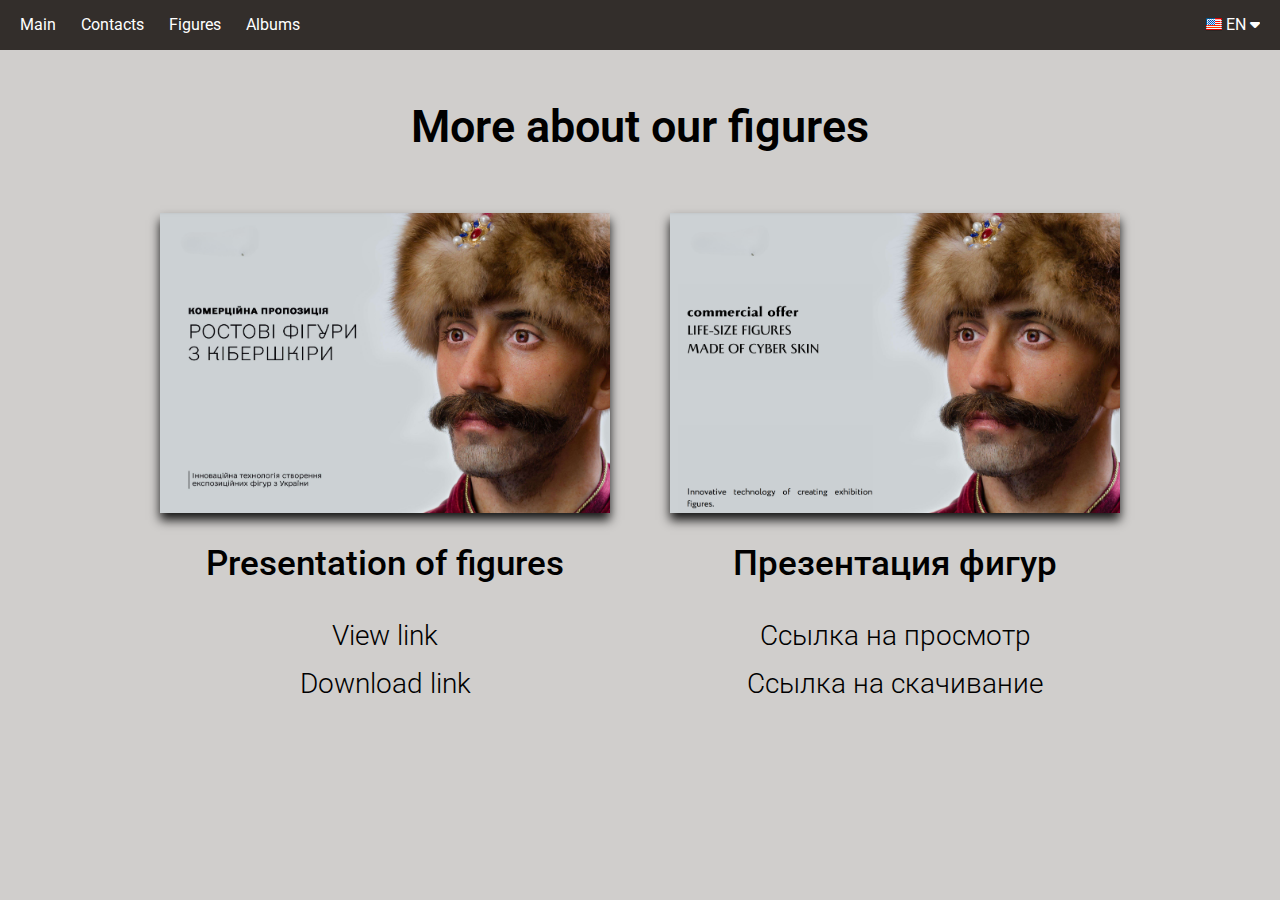
==== english_figures.html @ f5a17c80 "Added english pages and footer. Rename pages" ====
<!DOCTYPE html>
<html lang="en">
<head>
    <meta charset="UTF-8">
    <meta name="viewport" content="width=device-width, initial-scale=1.0">
    <title>Figures</title>
    <link rel="stylesheet" href="./css/main.css">
    <link rel="stylesheet" href="./css/media.css">
    <link rel="stylesheet" href="https://cdnjs.cloudflare.com/ajax/libs/font-awesome/6.3.0/css/all.min.css">
    <link rel="stylesheet" href="https://cdn.jsdelivr.net/npm/@fancyapps/ui@5.0/dist/fancybox/fancybox.css"/>
</head>
<body>
    <header class="header">
        <div class="container">
            <div class="left-links">
                <nav class="nav open">
                    <ul class="nav-list">
                    <li class="nav-item"><a href="english_index.html" class="nav-link">Main</a></li>
                    <li class="nav-item"><a href="#!" class="nav-link">Contacts</a></li>
                    <li class="nav-item"><a href="#!" class="nav-link">Figures</a></li>
                    <li class="nav-item"><a href="#!" class="nav-link">Albums</a></li>
                    </ul>
                </nav>
            </div>

            <div class="dropdown">
                <img src="img/flag-usa-icon.png" alt="">
                <button class="dropbtn" onclick="myFunction()">
                    EN  <i class="fa fa-caret-down"></i>
                </button>
                <div class="dropdown-content" id="myDropdown">
                    <a href="#"><img src="img/flag-usa-icon.png" alt=""> EN</a>
                    <a href="#"><img src="img/flag-ukraine-icon.png" alt=""> UA</a>
                    <a href="russian_figures.html"><img src="img/flag-russia-icon.png" alt=""> RU</a>
                </div>
            </div> 
        </div>
    </header>

    <div class="header_pdf_links">
        <h1>More about our figures</h1>
    </div>
        <div class="pdf-links">
            <div class="pdf-link">
                <div class="pdf-link-img"> 
                    <img src="img/Снимок экрана 2024-03-17 в 23.23.25.png" alt="">
                </div>
                <div class="pdf-link-content">
                    <h1>Presentation of figures</h1>
                    <ul>
                        <li>
                            <a href="files/СИЛІКОНОВІ_ФІГУРИ.pdf (1).pdf">View link</a>
                        </li>
                        <li>
                            <a href="files/СИЛІКОНОВІ_ФІГУРИ.pdf (1).pdf" download>Download link</a>
                        </li>
                    </ul>
                </div>
            </div>

            <div class="pdf-link">
                <div class="pdf-link-img"> 
                    <img src="img/Снимок экрана 2024-03-18 в 00.13.34.png" alt="">
                </div>
                <div class="pdf-link-content">
                    <h1>Презентация фигур</h1>
                    <ul>
                        <li>
                            <a href="files/lifesizefigures.pdf">Ссылка на просмотр</a>
                        </li>
                        <li class="padding_low">
                            <a href="files/lifesizefigures.pdf" download>Ссылка на скачивание</a>
                        </li>
                    </ul>
                </div>
            </div>
        </div>

    <script src="js/main.js"></script>
</body>
</html>
---- css/main.css ----
@import "./reset.css";
@import url('https://fonts.googleapis.com/css2?family=Roboto:ital,wght@0,100;0,300;0,400;0,500;0,700;0,900;1,100;1,300;1,400;1,500;1,700;1,900&display=swap');

body {
  font-family: "Roboto", sans-serif;
  font-weight: 400;
  background-color: #D0CECC;
}

.header {
    background-color: #332E2B;
    color: white;
    padding: 15px 20px;
    height: 50px;
    top: 0;
    left: 0;
    right: 0;
    position: fixed;
    z-index: 15;
  }
  
  .container {
    display: flex;
    justify-content: space-between;
  }
  


  .nav-list {
    list-style: none;
    padding: 0;
    margin: 0;
    display: flex;
    column-gap: 25px;
  }
  
  .nav-link {
    text-decoration: none;
    color: white;
    transition: color 0.3s;
  }

  .nav-link:hover {
    color: #9b9b9b;
  }

  .dropdown {
    float: left;
    overflow: hidden;
}

.dropdown img{
  padding-top: 1px;
}

.dropdown .dropbtn {
    cursor: pointer;
    font-size: 16px;    
    border: none;
    outline: none;
    color: white;
    /* padding: 14px 16px; */
    background-color: inherit;
    font-family: inherit;
    margin: 0;
    transition: color 0.3s;
}

.dropbtn:hover {
  color: #9b9b9b;
}

.dropdown-content {
    display: none;
    position: absolute;
    background-color: #f9f9f9;
    min-width: 40px;
    z-index: 1;
}

.dropdown-content a {
    float: none;
    color: black;
    padding: 5px 5px;
    text-decoration: none;
    display: flex;
    text-align: left;
    border: 0.3px solid;
}

.dropdown-content a img {
  padding-right: 3px;
  padding-bottom: 3px;
}

.dropdown-content a:hover {
    background-color: #4A4A4A;
    color: #fff;
}

.show {
    display: block;
}



.intro {
  max-height: 100%;
  position: relative;
  padding-top: 45px;
  background-color: black;
}

.video-bg {
  position: relative;
  padding-bottom: 56.25%;
  z-index: 1;
}

.video__media {
  width: 100%;
  height: auto;
  position: absolute;
  top: 0;
  left: 0;
}


.intro__content {
  display: flex;
  align-items: center;
  justify-content: center;
  position: absolute;
  top: 0;
  left: 0;
  z-index: 3;
  width: 100%;
  height: 100%;
}

.intro__title {
  margin: 0;
  font-size: 55px;
  color: #fff;
  text-align: center;
  padding-bottom: 20px;
}

.text_intro {
  font-size: 25px;
  color: #fff;
  text-align: center;
  padding-top: 20px;
  max-width: 800px;
  padding-top: 20px;
}




.wrapper {
  padding-top: 100px;
  display: flex;
  justify-content: center;
  margin: 0 auto;
  background-color: #D0CECC;
}

.img-wrap-hid {
  display: none;
}

.img-wrap {
  margin-right: 20px;
}

.kazak {
  width: 500px;
  height: 600px;
  box-shadow: 0px 7px 10px 0px rgba(0, 0, 0, 0.9);
}

.content {
  padding-left: 30px;
  padding-bottom: 10px;
  max-width: 700px;
}

.content p {
  padding-top: 30px;
  font-size: 21.85px;
  text-align: justify;
  font-weight: 300;
  line-height: 1.4;
}

.padd-1 {
  margin-top: 20px;
}

.head-text {
  font-size: 60px;
  font-weight: 700;
}





.new-wrapper-1 {
  padding-top: 100px;
  display: flex;
  justify-content: center;
  margin: 0 auto;
  background-color: #D0CECC;
}

.new-wrapper {
  display: flex;
  justify-content: center;
  margin: 0 auto;
  background-color: #D0CECC;
}

.new-wrapper-3 {
  display: flex;
  justify-content: center;
  margin: 0 auto;
  background-color: #D0CECC;
}

.grey-wrapper {
  display: flex;
  justify-content: center;
  margin: 0 auto;
  background-color: #4A4A4A;
  max-width: 1220px;
  padding-right: 50px;
}

.woman-img-wrap {
  margin-right: 20px;
}

.woman-img-wrap-head-1 {
  display: none;
}

.man-img-wrap-head-2 {
  display: none;
}

.woman-img-wrap-head-3 {
  display: none;
}

.woman {
  width: 610px;
  height: 400px;
}

.museum-head-text {
  font-size: 45px;
  font-weight: 700;
  text-align: center;
}

.grey-content {
  padding-top: 20px;
  padding-left: 25px;
  max-width: 540px;
  color: #fff;
}

.grey-content p{
  padding-top: 20px;
  font-size: 21.85px;
  text-align: justify;
  font-weight: 300;
  line-height: 1.4;
}

.second-grey-wrapper {
  display: flex;
  justify-content: center;
  margin: 0 auto;
  background-color: #D0CECC;
}

.man-grey-wrapper {
  display: flex;
  justify-content: center;
  margin: 0 auto;
  background-color: #4A4A4A;
  max-width: 1220px;
  padding-left: 50px;
}

.man-img-wrap {
  margin-left: 20px;
}

.man-grey-content {
  padding-top: 40px;
  padding-right: 25px;
  max-width: 540px;
  color: #fff;
}

.man2-grey-content {
  padding-top: 40px;
  padding-left: 25px;
  max-width: 540px;
  color: #fff;
}

.man2-grey-content p{
  padding-top: 30px;
  font-size: 21.85px;
  text-align: justify;
  font-weight: 300;
  line-height: 1.4;
}

.man-grey-content p{
  padding-top: 30px;
  font-size: 21.85px;
  text-align: justify;
  font-weight: 300;
  line-height: 1.4;
}

.man {
  width: 610px;
  height: 400px;
}

.third-grey-wrapper {
  padding-bottom: 100px;
  display: flex;
  justify-content: center;
  margin: 0 auto;
  background-color: #D0CECC;
}

.first-man-text {
  margin-top: 20px;
}

.second-man-text {
  margin-top: 20px;
}

.singer {
  position: relative;
}

.singer-img {
  width: 100%;
  height: auto;
}

.title {
  position: absolute;
  top: 70px;
  left: 70px;
  max-width: 700px;
  color: #fff;
  font-weight: 400;
  font-size: 30px;
  text-align: justify;
  line-height: 1.4;
}


.figures-content {
  padding-right: 30px;
  padding-bottom: 10px;
  max-width: 650px;
}

.figures-content p {
  padding-top: 30px;
  font-size: 21.85px;
  text-align: justify;
  font-weight: 300;
  line-height: 1.4;
}

.figure-kazak {
  width: 550px;
  height: 730px;
  box-shadow: 0px 7px 10px 0px rgba(0, 0, 0, 0.9);
}

.figure-img-wrap {
  margin-left: 20px;
}

.figure-img-wrap-head {
  display: none;
}



.grey-back {
  max-width: 1220px;
  background-color: #4A4A4A;
}

.grey-back-content {
  position: relative;
  text-align: justify;
  align-items: center;
  color: #fff;
  padding-top: 40px;
  padding-left: 70px;
  padding-right: 70px; 
}

.grey-back-content p {
  padding-top: 30px;
  font-size: 23.85px;
  text-align: justify;
  font-weight: 300;
  line-height: 1.4;
  position: relative;
  z-index: 2;
}

.grey-back-content-img {
  display: flex;
  flex-wrap: wrap;
  overflow: hidden;
  color: #fff;
  padding-top: 70px;
  padding-bottom: 70px;
  column-gap: 30px;
}

.grey-back-content-img img {
  width: 340px;
  height: 340px;
  max-width: 100%;
}

.red-back {
  display: flex;
  position: absolute;
  margin: auto;
  top: 355px;
  left: 0;
  background-color: rgb(170, 76, 76);
  opacity: 0.7;
  width: 1220px;
  height: 150px;
  z-index: 1;
}







/*-----------------------------------FIGURES-------------------------------------*/

.pdf-links {
  padding-top: 50px;
  display: flex;
  justify-content: center;
  column-gap: 60px;
  text-align: center;
}

.header_pdf_links {
  padding-top: 100px;
  display: flex;
  justify-content: center;
}

.header_pdf_links h1 {
  color: black;
  font-size: 45px;
  font-weight: 600;
}

.pdf-link-img img {
  width: 450px;
  height: 300px;
  box-shadow: 0px 7px 10px 0px rgba(0, 0, 0, 0.9);
}

.pdf-link-content h1 {
  font-size: 35px;
  font-weight: 500;
  padding-top: 30px;
  padding-bottom: 20px;
}

.pdf-link {
  padding-top: 10px;
}

.pdf-link-content ul li {
  padding-top: 15px;
}

.pdf-link-content ul li a {
  color: black;
  text-decoration: none;
  transition: 0.3s;
  font-size: 28px;
  font-weight: 300;
  border-radius: 5px;
}

.pdf-link-content ul li a:hover {
  color: white;
  background-color: black;
  border: black 3px solid;
}


/*-----------------Footer------------------*/

.footer {
  background-color: #332E2B;
  color: white;
}

.footer h1{
  text-align: center;
  font-size: 40px;
  font-weight: 500;
  padding-top: 30px;
}

.footer-content {
  padding: 30px 0px;
  /* display: grid;
  align-items: center; */
  margin: 0px auto;
  width: 330px;
  font-size: 20px;
  font-weight: 400;
}

.text {
  padding-bottom: 20px;
}

.number {
  padding: 10px 0px;
  text-decoration: none;
}


.icons {
  padding-top: 30px;
  display: flex;
  column-gap: 13px;
}

.icons img {
  width: 40px;
  height: 40px;
}
---- css/media.css ----
@media (max-width: 1220px) {
    
    .wrapper {
        padding-top: 70px;
        display: flex;
        justify-content: center;
        margin: 0 auto;
        background-color: #D0CECC;
    }

    .kazak {
        display: none;
    }

    .kazaki {
        display: block;
        width: 1000px;
        height: 580px;
        box-shadow: 0px 7px 10px 0px rgba(0, 0, 0, 0.9);
    }

    .img-wrap-hid {
        display: flex;
        justify-content: center;
        padding-top: 70px;
        background-color: #D0CECC;
    }


    .content {
        padding-right: 20px;
        padding-left: 0px;
        padding-bottom: 10px;
        max-width: 1100px;
        text-align: center;
    }
    
    .content p {
        padding-top: 30px;
        font-size: 21.85px;
        text-align: justify;
        font-weight: 300;
        line-height: 1.4;
    }
    
    .padd-1 {
        margin-top: 10px;
    }
    
    .head-text {
        font-size: 60px;
        font-weight: 700;
    }


    /*----GREY BLOCK----*/ 
    /*FIRST*/

    .grey-wrapper {
        display: flex;
        justify-content: center;
        margin: 0 auto;
        background-color: #4A4A4A;
        max-width: 1000px;
        padding-right: 50px;
    }
    
    .woman-img-wrap {
        margin-right: 20px;
    }
    
    .woman {
        width: 500px;
        height: 350px;
    }
    
    .museum-head-text {
        font-size: 40px;
        font-weight: 700;
        text-align: center;
    }
    
    .grey-content {
        padding-top: 10px;
        padding-left: 25px;
        max-width: 430px;
        color: #fff;
    }
    
    .grey-content p{
        padding-top: 5px;
        font-size: 19.85px;
        text-align: justify;
        font-weight: 300;
        line-height: 1.4;
    }



    /*----GREY BLOCK----*/ 
    /*SECOND*/

    .second-grey-wrapper {
        display: flex;
        justify-content: center;
        margin: 0 auto;
        background-color: #D0CECC;
      }
      
      .man-grey-wrapper {
        display: flex;
        justify-content: center;
        margin: 0 auto;
        background-color: #4A4A4A;
        max-width: 1000px;
        padding-left: 50px;
      }
      
      .man-img-wrap {
        margin-left: 20px;
      }
      
      .man-grey-content {
        padding-top: 20px;
        padding-right: 25px;
        max-width: 430px;
        color: #fff;
      }
    
      .man-grey-content p{
        padding-top: 10px;
        font-size: 19.85px;
        text-align: justify;
        font-weight: 300;
        line-height: 1.4;
      }
      
      .man {
        width: 500px;
        height: 350px;
      }

      .first-man-text {
        margin-top: 10px;
      }


    /*----GREY BLOCK----*/ 
    /*THIRD*/

      .man2-grey-content {
        padding-top: 30px;
        padding-left: 25px;
        max-width: 430px;
        color: #fff;
      }
      
      .man2-grey-content p{
        padding-top: 20px;
        font-size: 19.85px;
        text-align: justify;
        font-weight: 300;
        line-height: 1.4;
      }

      .third-grey-wrapper {
        padding-bottom: 100px;
        display: flex;
        justify-content: center;
        margin: 0 auto;
        background-color: #D0CECC;
      }

      .second-man-text {
        margin-top: 10px;
      }

      /*------------------SINGER----------------------*/
    .title {
        position: absolute;
        top: 60px;
        left: 60px;
        max-width: 600px;
        color: #fff;
        font-weight: 400;
        font-size: 27px;
        text-align: justify;
        line-height: 1.4;
    }


    /*--------------KAZAK-EYE------------------*/

    .figure-img-wrap {
        display: none;
    }

    .figure-img-wrap-head {
        display: flex;
        justify-content: center;
        padding-top: 100px;
        background-color: #D0CECC;
    }

    .figure-img-wrap-head .figures-kazaki {
        width: 1000px;
        height: 680px;
        box-shadow: 0px 7px 10px 0px rgba(0, 0, 0, 0.9);
    }

    .figures-content {
        padding-right: 20px;
        padding-left: 20px;
        padding-bottom: 10px;
        max-width: 1100px;
        text-align: center;
      }
      
      .figures-content p {
        padding-top: 30px;
        font-size: 21.85px;
        text-align: justify;
        font-weight: 300;
        line-height: 1.4;
      }


      /*------------------GREY-BACK-------------------------*/

      .grey-back {
        max-width: 1000px;
        background-color: #4A4A4A;
      }

      .grey-back-content {
        position: relative;
        text-align: justify;
        align-items: center;
        color: #fff;
        padding-top: 40px;
        padding-left: 70px;
        padding-right: 70px; 
      }
      
      .grey-back-content p {
        padding-top: 30px;
        font-size: 23.85px;
        text-align: justify;
        font-weight: 300;
        line-height: 1.4;
        position: relative;
        z-index: 2;
      }
      
      .grey-back-content-img {
        display: flex;
        flex-wrap: wrap;
        overflow: hidden;
        color: #fff;
        padding-top: 70px;
        padding-bottom: 70px;
        column-gap: 30px;
      }
      
      .grey-back-content-img img {
        width: 265px;
        height: 265px;
        max-width: 100%;
      }


      .red-back {
        display: flex;
        position: absolute;
        margin: auto;
        top: 457px;
        left: 0;
        background-color: rgb(170, 76, 76);
        opacity: 0.7;
        width: 1000px;
        height: 180px;
        z-index: 1;
      }
}

@media (max-width: 1150px) {

    .wrapper {
        padding-top: 80px;
        display: flex;
        justify-content: center;
        margin: 0 auto;
        background-color: #D0CECC;
    }

    .kazak {
        display: none;
    }

    .content {
        padding-left: 0px;
        padding-bottom: 10px;
        max-width: 900px;
        text-align: center;
    }
    
    .content p {
        padding-top: 25px;
        font-size: 20.85px;
        text-align: justify;
        font-weight: 300;
        line-height: 1.4;
    }
    
    .padd-1 {
        margin-top: 0px;
    }
    
    .head-text {
        font-size: 50px;
        font-weight: 700;
    }


/*------------------SINGER----------------------*/
    .title {
        position: absolute;
        top: 70px;
        left: 70px;
        max-width: 500px;
        color: #fff;
        font-weight: 400;
        font-size: 25px;
        text-align: justify;
        line-height: 1.4;
    }

    /*-------------------KAZAK-EYE-----------------------*/

    .figures-content {
        padding-left: 20px;
        padding-bottom: 10px;
        max-width: 900px;
        text-align: center;
      }
      
      .figures-content p {
        padding-top: 25px;
        font-size: 20.85px;
        text-align: justify;
        font-weight: 300;
        line-height: 1.4;
      }
}

@media (max-width: 1000px){

    .wrapper {
        padding-top: 50px;
        display: flex;
        justify-content: center;
        margin: 0 auto;
        background-color: #D0CECC;
      }

    .kazaki {
        display: block;
        width: 800px;
        height: 480px;
    }

    .new-wrapper-1 {
        padding-top: 70px;
    }
    

    .img-wrap-hid {
        display: flex;
        justify-content: center;
        padding-top: 50px;
        background-color: #D0CECC;
    }

        /*----GREY BLOCK----*/ 
    /*FIRST*/

    .grey-wrapper {
        display: flex;
        justify-content: center;
        margin: 0 auto;
        background-color: #4A4A4A;
        max-width: 800px;
        padding-right: 50px;
    }
    
    .woman-img-wrap {
        margin-right: 20px;
    }
    
    .woman {
        width: 400px;
        height: 280px;
    }
    
    .museum-head-text {
        font-size: 30px;
        font-weight: 700;
        text-align: center;
    }
    
    .grey-content {
        padding-top: 10px;
        padding-left: 25px;
        max-width: 330px;
        color: #fff;
    }
    
    .grey-content p{
        padding-top: 10px;
        font-size: 15.85px;
        text-align: justify;
        font-weight: 300;
        line-height: 1.2;
    }



    /*----GREY BLOCK----*/ 
    /*SECOND*/

    .second-grey-wrapper {
        display: flex;
        justify-content: center;
        margin: 0 auto;
        background-color: #D0CECC;
      }
      
      .man-grey-wrapper {
        display: flex;
        justify-content: center;
        margin: 0 auto;
        background-color: #4A4A4A;
        max-width: 800px;
        padding-left: 50px;
      }
      
      .man-img-wrap {
        margin-left: 20px;
      }
      
      .man-grey-content {
        padding-top: 20px;
        padding-right: 25px;
        max-width: 330px;
        color: #fff;
      }
    
      .man-grey-content p{
        padding-top: 10px;
        font-size: 15.85px;
        text-align: justify;
        font-weight: 300;
        line-height: 1.4;
      }
      
      .man {
        width: 400px;
        height: 280px;
      }

      .first-man-text {
        margin-top: 10px;
      }


    /*----GREY BLOCK----*/ 
    /*THIRD*/

      .man2-grey-content {
        padding-top: 20px;
        padding-left: 25px;
        max-width: 330px;
        color: #fff;
      }
      
      .man2-grey-content p{
        padding-top: 10px;
        font-size: 15.85px;
        text-align: justify;
        font-weight: 300;
        line-height: 1.4;
      }

      .third-grey-wrapper {
        padding-bottom: 100px;
        display: flex;
        justify-content: center;
        margin: 0 auto;
        background-color: #D0CECC;
      }

      .second-man-text {
        margin-top: 10px;
      }


      /*------------------SINGER----------------------*/
    .title {
        position: absolute;
        top: 50px;
        left: 50px;
        max-width: 400px;
        color: #fff;
        font-weight: 450;
        font-size: 24px;
        text-align: justify;
        line-height: 1.4;
    }


    /*----------------------KAZAK-EYE-------------------------*/

    .figure-img-wrap-head {
        display: flex;
        justify-content: center;
        padding-top: 100px;
        background-color: #D0CECC;
    }

    .figure-img-wrap-head .figures-kazaki {
        width: 800px;
        height: 580px;
    }


    /*------------------GREY-BACK-------------------------*/

    .grey-back {
        max-width: 800px;
        background-color: #4A4A4A;
      }

      .grey-back-content {
        position: relative;
        text-align: justify;
        align-items: center;
        color: #fff;
        padding-top: 20px;
        padding-left: 50px;
        padding-right: 50px; 
      }
      
      .grey-back-content p {
        padding-top: 30px;
        font-size: 21.85px;
        text-align: justify;
        font-weight: 300;
        line-height: 1.4;
        position: relative;
        z-index: 2;
      }
      
      .grey-back-content-img {
        display: flex;
        flex-wrap: wrap;
        overflow: hidden;
        color: #fff;
        padding-top: 70px;
        padding-bottom: 70px;
        column-gap: 30px;
      }
      
      .grey-back-content-img img {
        width: 213px;
        height: 213px;
        max-width: 100%;
      }



    .red-back {
    display: flex;
    position: absolute;
    margin: auto;
    top: 435px;
    left: 0;
    background-color: rgb(170, 76, 76);
    opacity: 0.7;
    width: 800px;
    height: 190px;
    z-index: 1;
    }





    /*--------------------Figures.html-------------------------*/

    .pdf-links {
      padding-top: 50px;
      display: flex;
      justify-content: center;
      column-gap: 40px;
    }

    
    .pdf-link-img img{
      width: 350px;
      height: 230px;
      box-shadow: 0px 7px 10px 0px rgba(0, 0, 0, 0.9);
    }

    .pdf-link-content h1 {
      font-size: 30px;
      font-weight: 500;
      padding-top: 40px;
      padding-bottom: 20px;
    }

    .pdf-link-content ul li {
      padding-top: 12px;
    }
    
    .pdf-link-content ul li a {
      color: black;
      text-decoration: none;
      transition: 0.3s;
      font-size: 23px;
      border-radius: 5px;
    }
}

@media (max-width: 800px){
    .new-wrapper-1 {
        padding-top: 50px;
    }

    .new-wrapper3 {
        padding-bottom: 70px;
    }

    .kazaki {
        display: block;
        width: 630px;
        height: 380px;
    }

    .img-wrap-hid {
        display: flex;
        justify-content: center;
        padding-top: 50px;
        background-color: #D0CECC;
    }

            /*----GREY BLOCK----*/ 
    /*FIRST*/

    .grey-wrapper {
        display: flex;
        justify-content: center;
        margin: 0 auto;
        background-color: #4A4A4A;
        max-width: 630px;
        padding-right: 50px;
    }
    
    .woman-img-wrap {
        margin-right: 20px;
    }
    
    .woman {
        width: 315px;
        height: 220px;
    }
    
    .museum-head-text {
        font-size: 23px;
        font-weight: 700;
        text-align: center;
    }
    
    .grey-content {
        padding-top: 7px;
        padding-left: 25px;
        max-width: 245px;
        color: #fff;
    }
    
    .grey-content p{
        padding-top: 7px;
        font-size: 13px;
        text-align: justify;
        font-weight: 300;
        line-height: 1;
    }



    /*----GREY BLOCK----*/ 
    /*SECOND*/

    .second-grey-wrapper {
        display: flex;
        justify-content: center;
        margin: 0 auto;
        background-color: #D0CECC;
      }
      
      .man-grey-wrapper {
        display: flex;
        justify-content: center;
        margin: 0 auto;
        background-color: #4A4A4A;
        max-width: 630px;
        padding-left: 50px;
      }
      
      .man-img-wrap {
        margin-left: 20px;
      }
      
      .man-grey-content {
        padding-top: 20px;
        padding-right: 25px;
        max-width: 245px;
        color: #fff;
      }
    
      .man-grey-content p{
        padding-top: 10px;
        font-size: 13px;
        text-align: justify;
        font-weight: 300;
        line-height: 1;
      }
      
      .man {
        width: 315px;
        height: 220px;
      }

      .first-man-text {
        margin-top: 0px;
      }


    /*----GREY BLOCK----*/ 
    /*THIRD*/

      .man2-grey-content {
        padding-top: 20px;
        padding-left: 25px;
        max-width: 245px;
        color: #fff;
      }
      
      .man2-grey-content p{
        padding-top: 10px;
        font-size: 13px;
        text-align: justify;
        font-weight: 300;
        line-height: 1;
      }

      .third-grey-wrapper {
        padding-bottom: 100px;
        display: flex;
        justify-content: center;
        margin: 0 auto;
        background-color: #D0CECC;
      }

      .second-man-text {
        margin-top: 0px;
      }

    /*------------------SINGER----------------------*/
    .title {
        position: absolute;
        top: 40px;
        left: 40px;
        max-width: 310px;
        color: #fff;
        font-weight: 500;
        font-size: 21px;
        text-align: justify;
        line-height: 1.3;
    }


     /*----------------------KAZAK-EYE-------------------------*/

     .figure-img-wrap-head {
        display: flex;
        justify-content: center;
        padding-top: 70px;
        background-color: #D0CECC;
    }

    .figure-img-wrap-head .figures-kazaki {
        width: 630px;
        height: 450px;
    }


    /*------------------GREY-BACK-------------------------*/

    .grey-back {
    max-width: 630px;
    background-color: #4A4A4A;
    }

    .grey-back-content {
    position: relative;
    text-align: justify;
    align-items: center;
    color: #fff;
    padding-top: 20px;
    padding-left: 40px;
    padding-right: 40px; 
    }
    
    .grey-back-content p {
    padding-top: 30px;
    font-size: 19.85px;
    text-align: justify;
    font-weight: 300;
    line-height: 1.4;
    position: relative;
    z-index: 2;
    }
    
    .grey-back-content-img {
    display: flex;
    flex-wrap: wrap;
    overflow: hidden;
    color: #fff;
    padding-top: 50px;
    padding-bottom: 50px;
    column-gap: 30px;
    }
    
    .grey-back-content-img img {
    width: 163px;
    height: 163px;
    max-width: 100%;
    }


    .red-back {
        display: flex;
        position: absolute;
        margin: auto;
        top: 465px;
        left: 0;
        background-color: rgb(170, 76, 76);
        opacity: 0.7;
        width: 630px;
        height: 190px;
        z-index: 1;
        }

  /*-----------------Footer------------------*/

.footer {
  background-color: #332E2B;
  color: white;
}

.footer h1{
  text-align: center;
  font-size: 35px;
  font-weight: 500;
  padding-top: 30px;
}

.footer-content {
  padding: 30px 0px;
  margin: 0px auto;
  width: 330px;
  font-size: 18px;
  font-weight: 400;
}

.text {
  padding-bottom: 20px;
}

.number {
  padding: 10px 0px;
  text-decoration: none;
}


.icons {
  padding-top: 30px;
  display: flex;
  column-gap: 13px;
}

.icons img {
  width: 40px;
  height: 40px;
}



   /*--------------------Figures.html-------------------------*/

   .pdf-links {
    padding-top: 50px;
    display: grid;
    place-items: center;
    column-gap: 0px;
    padding-bottom: 40px;
    grid-row-gap: 50px;
  }

  
  .pdf-link-img img{
    width: 500px;
    height: 350px;
    box-shadow: 0px 7px 10px 0px rgba(0, 0, 0, 0.9);
  }

  .pdf-link-content h1 {
    font-size: 40px;
    font-weight: 500;
    padding-top: 40px;
    padding-bottom: 20px;
  }

  .pdf-link-content ul li {
    padding-top: 12px;
  }
  
  .pdf-link-content ul li a {
    color: black;
    text-decoration: none;
    transition: 0.3s;
    font-size: 28px;
    border-radius: 5px;
  }
}

@media (max-width: 770px) {

    .wrapper {
        padding-top: 60px;
        display: flex;
        justify-content: center;
        margin: 0 auto;
        background-color: #D0CECC;
    }

    .kazak {
        display: none;
    }

    .content {
        padding-left: 0px;
        padding-bottom: 10px;
        max-width: 650px;
        text-align: center;
    }
    
    .content p {
        padding-top: 20px;
        font-size: 17.85px;
        text-align: justify;
        font-weight: 300;
        line-height: 1.4;
    }
    
    .padd-1 {
        margin-top: 0px;
    }
    
    .head-text {
        font-size: 40px;
        font-weight: 700;
    }

    /*----------------KAZAK-EYE------------------------*/

    .figures-content {
        padding-left: 20px;
        padding-bottom: 10px;
        max-width: 650px;
        text-align: center;
      }
      
      .figures-content p {
        padding-top: 20px;
        font-size: 17.85px;
        text-align: justify;
        font-weight: 300;
        line-height: 1.4;
      }
}

@media (max-width: 630px) {

    .nav-list {
        list-style: none;
        padding: 0;
        margin: 0;
        display: flex;
        column-gap: 15px;
    }

    .wrapper {
        padding-top: 40px;
        display: flex;
        justify-content: center;
        margin: 0 auto;
        background-color: #D0CECC;
    }

    .new-wrapper3 {
        padding-bottom: 50px;
    }

    .kazak {
        display: none;
    }

    .kazaki {
        display: block;
        width: 360px;
        height: 200px;
    }

    .img-wrap-hid {
        display: flex;
        justify-content: center;
        padding-top: 40px;
        background-color: #D0CECC;
    }

    .content {
        padding-left: 0px;
        padding-bottom: 10px;
        max-width: 500px;
        text-align: center;
    }
    
    .content p {
        padding-top: 20px;
        font-size: 17.85px;
        text-align: justify;
        font-weight: 300;
        line-height: 1.4;
    }
    
    .padd-1 {
        margin-top: 0px;
    }
    
    .head-text {
        font-size: 35px;
        font-weight: 700;
    }

    /*----GREY BLOCK----*/ 
    /*FIRST*/

    .new-wrapper-1 {
        padding-top: 0;
    }

    .grey-wrapper {
        display: flex;
        justify-content: center;
        margin: 0 auto;
        background-color: #4A4A4A;
        max-width: 360px;
        padding-right: 20px;
    }
    
    .woman-img-wrap {
        display: none;
    }
    
    .woman-img-wrap-head-1 {
        display: flex;
        justify-content: center;
        padding-top: 50px;
        background-color: #D0CECC;
    }

    .woman-img-wrap-head-1 .woman {
        width: 360px;
        height: 220px;
    }
    
    .museum-head-text {
        font-size: 28px;
        font-weight: 700;
        text-align: center;
    }
    
    .grey-content {
        padding-top: 20px;
        padding-left: 20px;
        max-width: 360px;
        color: #fff;
        padding-bottom: 30px;
    }
    
    .grey-content p{
        padding-top: 20px;
        font-size: 18px;
        text-align: justify;
        font-weight: 300;
        line-height: 1.4;
    }


    /*----GREY BLOCK----*/ 
    /*SECOND*/

    .second-grey-wrapper {
        display: flex;
        justify-content: center;
        margin: 0 auto;
        background-color: #D0CECC;
    }

    .man-grey-wrapper {
        display: flex;
        justify-content: center;
        margin: 0 auto;
        background-color: #4A4A4A;
        max-width: 630px;
        padding-left: 20px;
    }
    
    .man-img-wrap {
        display: none;
    }

    .man-img-wrap-head-2 {
        display: flex;
        justify-content: center;
        padding-top: 0px;
        background-color: #D0CECC;
    }

      .man-grey-content {
        padding-top: 20px;
        padding-right: 25px;
        max-width: 340px;
        color: #fff;
        padding-bottom: 30px;
      }
    
      .man-grey-content p{
        padding-top: 20px;
        font-size: 18px;
        text-align: justify;
        font-weight: 300;
        line-height: 1.4;
      }
      
    .man-img-wrap-head-2 .man {
        width: 360px;
        height: 220px;
      }

      .first-man-text {
        margin-top: 0px;
      }


    /*----GREY BLOCK----*/ 
    /*THIRD*/

      .man2-grey-content {
        padding-top: 20px;
        padding-left: 20px;
        max-width: 360px;
        color: #fff;
        padding-bottom: 30px;
      }
      
      .man2-grey-content p{
        padding-top: 20px;
        font-size: 18px;
        text-align: justify;
        font-weight: 300;
        line-height: 1.4;
      }

      .woman-img-wrap-head-3 {
        display: flex;
        justify-content: center;
        padding-top: 0px;
        background-color: #D0CECC;
      }

      .woman-img-wrap-head-3 .woman {
        width: 360px;
        height: 220px;
      } 

      .third-grey-wrapper {
        padding-bottom: 50px;
        display: flex;
        justify-content: center;
        margin: 0 auto;
        background-color: #D0CECC;
      }

      .second-man-text {
        margin-top: 0px;
      }

      /*------------------SINGER----------------------*/
    .title {
        position: absolute;
        top: 30px;
        left: 30px;
        max-width: 260px;
        color: #fff;
        font-weight: 500;
        font-size: 17px;
        text-align: justify;
        line-height: 1.2;
    }

    /*--------------KAZAK-EYE------------------*/

    .figure-img-wrap {
        display: none;
    }

    .figure-img-wrap-head {
        display: flex;
        justify-content: center;
        padding-top: 50px;
        background-color: #D0CECC;
    }

    .figure-img-wrap-head .figures-kazaki {
        width: 360px;
        height: 270px;
    }

    .figures-content {
        padding-left: 20px;
        padding-bottom: 10px;
        max-width: 500px;
        text-align: center;
      }
      
      .figures-content p {
        padding-top: 20px;
        font-size: 17.85px;
        text-align: justify;
        font-weight: 300;
        line-height: 1.4;
      }

    
/*------------------GREY-BACK-------------------------*/

    .grey-back {
    max-width: 360px;
    background-color: #4A4A4A;
    }

    .grey-back-content {
    position: relative;
    text-align: justify;
    align-items: center;
    color: #fff;
    padding-top: 20px;
    padding-left: 30px;
    padding-right: 30px; 
    }
    
    .grey-back-content p {
    padding-top: 30px;
    font-size: 17.85px;
    text-align: justify;
    font-weight: 300;
    line-height: 1.4;
    position: relative;
    z-index: 2;
    }
    
    .grey-back-content-img {
    display: block;
    overflow: hidden;
    color: #fff;
    padding-top: 10px;
    padding-bottom: 40px;
    }
    
    .grey-back-content-img img {
    padding-top: 40px;
    width: 300px;
    height: 300px;
    max-width: 100%;
    }


    .red-back {
        display: flex;
        position: absolute;
        margin: auto;
        top: 650px;
        left: 0;
        background-color: rgb(170, 76, 76);
        opacity: 0.7;
        width: 360px;
        height: 270px;
        z-index: 1;
    }






    /*--------------------Figures.html-------------------------*/



    .header_pdf_links h1 {
      color: black;
      font-size: 35px;
      font-weight: 600;
    }

   .pdf-links {
    padding-top: 50px;
    display: grid;
    place-items: center;
    column-gap: 0px;
    padding-bottom: 40px;
    grid-row-gap: 50px;
  }

  
  .pdf-link-img img{
    width: 400px;
    height: 280px;
    box-shadow: 0px 7px 10px 0px rgba(0, 0, 0, 0.9);
  }

  .pdf-link-content h1 {
    font-size: 35px;
    font-weight: 500;
    padding-top: 40px;
    padding-bottom: 20px;
  }

  .pdf-link-content ul li {
    padding-top: 12px;
  }
  
  .pdf-link-content ul li a {
    color: black;
    text-decoration: none;
    transition: 0.3s;
    font-size: 24px;
    border-radius: 5px;
  }
}

@media (max-width: 570px) {
    /*------------------SINGER----------------------*/
    .title {
        position: absolute;
        top: 30px;
        left: 30px;
        max-width: 200px;
        color: #fff;
        font-weight: 500;
        font-size: 15px;
        text-align: left;
        line-height: 1.2;
    }
}


@media (max-width: 500px) {

  /*-----------------Footer------------------*/

.footer {
  background-color: #332E2B;
  color: white;
}

.footer h1{
  text-align: center;
  font-size: 30px;
  font-weight: 500;
  padding-top: 30px;
}

.footer-content {
  padding: 20px 0px;
  margin: 0px auto;
  width: 260px;
  font-size: 16px;
  font-weight: 400;
}

.text {
  padding-bottom: 15px;
}

.number {
  padding: 8px 0px;
  text-decoration: none;
}


.icons {
  padding-top: 20px;
  display: flex;
  column-gap: 13px;
}

.icons img {
  width: 30px;
  height: 30px;
}


  /*--------------------Figures.html-------------------------*/

  .header_pdf_links {
    padding-top: 80px;
    display: flex;
    justify-content: center;
  }

  .header_pdf_links h1 {
    color: black;
    font-size: 30px;
    font-weight: 600;
  }

 .pdf-links {
  padding-top: 30px;
  display: grid;
  place-items: center;
  column-gap: 0px;
  padding-bottom: 40px;
  grid-row-gap: 50px;
}


.pdf-link-img img{
  width: 350px;
  height: 220px;
  box-shadow: 0px 7px 10px 0px rgba(0, 0, 0, 0.9);
}

.pdf-link-content h1 {
  font-size: 30px;
  font-weight: 500;
  padding-top: 30px;
  padding-bottom: 10px;
}

.pdf-link-content ul li {
  padding-top: 10px;
}

.pdf-link-content ul li a {
  color: black;
  text-decoration: none;
  transition: 0.3s;
  font-size: 20px;
  border-radius: 5px;
}
}


@media (max-width: 470px) {
    /*------------------SINGER----------------------*/
    .title {
        position: absolute;
        top: 30px;
        left: 30px;
        max-width: 160px;
        color: #fff;
        font-weight: 500;
        font-size: 13px;
        text-align: left;
        line-height: 1.1;
    }
}

@media (max-width: 420px){
  
  /*--------------------Figures.html-------------------------*/

  .header_pdf_links {
    padding-top: 80px;
    display: flex;
    justify-content: center;
  }

  .header_pdf_links h1 {
    color: black;
    font-size: 26px;
    font-weight: 600;
  }

  .pdf-links {
    padding-top: 30px;
    display: grid;
    place-items: center;
    column-gap: 0px;
    padding-bottom: 40px;
    grid-row-gap: 50px;
}


.pdf-link-img img{
  width: 300px;
  height: 200px;
  box-shadow: 0px 7px 10px 0px rgba(0, 0, 0, 0.9);
}

.pdf-link-content h1 {
  font-size: 25px;
  font-weight: 500;
  padding-top: 30px;
  padding-bottom: 10px;
}

.pdf-link-content ul li {
  padding-top: 10px;
}

.pdf-link-content ul li a {
  color: black;
  text-decoration: none;
  transition: 0.3s;
  font-size: 20px;
  border-radius: 5px;
}
}

@media (max-width: 360px) {

    .wrapper {
        padding-top: 40px;
        display: flex;
        justify-content: center;
        margin: 0 auto;
        background-color: #D0CECC;
    }

    .kazak {
        display: none;
    }

    .kazaki {
        display: block;
        width: 260px;
        height: 150px;
    }

    .img-wrap-hid {
        display: flex;
        justify-content: center;
        padding-top: 40px;
        background-color: #D0CECC;
    }

    .content {
        padding-left: 0px;
        padding-bottom: 10px;
        max-width: 500px;
        text-align: center;
    }
    
    .content p {
        padding-top: 20px;
        font-size: 17.85px;
        text-align: justify;
        font-weight: 300;
        line-height: 1.4;
    }
    
    .padd-1 {
        margin-top: 0px;
    }
    
    .head-text {
        font-size: 26px;
        font-weight: 700;
    }

        /*----GREY BLOCK----*/ 
    /*FIRST*/

    .new-wrapper-1 {
        padding-top: 0;
    }

    .grey-wrapper {
        display: flex;
        justify-content: center;
        margin: 0 auto;
        background-color: #4A4A4A;
        max-width: 360px;
        padding-right: 20px;
    }
    
    .woman-img-wrap {
        display: none;
    }
    
    .woman-img-wrap-head-1 {
        display: flex;
        justify-content: center;
        padding-top: 40px;
        background-color: #D0CECC;
    }

    .woman-img-wrap-head-1 .woman {
        width: 300px;
        height: 180px;
    }
    
    .museum-head-text {
        font-size: 28px;
        font-weight: 700;
        text-align: center;
    }
    
    .grey-content {
        padding-top: 20px;
        padding-left: 20px;
        max-width: 280px;
        color: #fff;
        padding-bottom: 30px;
    }
    
    .grey-content p{
        padding-top: 20px;
        font-size: 18px;
        text-align: justify;
        font-weight: 300;
        line-height: 1.4;
    }


    /*----GREY BLOCK----*/ 
    /*SECOND*/

    .second-grey-wrapper {
        display: flex;
        justify-content: center;
        margin: 0 auto;
        background-color: #D0CECC;
    }

    .man-grey-wrapper {
        display: flex;
        justify-content: center;
        margin: 0 auto;
        background-color: #4A4A4A;
        max-width: 630px;
        padding-left: 20px;
    }
    
    .man-img-wrap {
        display: none;
    }

    .man-img-wrap-head-2 {
        display: flex;
        justify-content: center;
        padding-top: 0px;
        background-color: #D0CECC;
    }

      .man-grey-content {
        padding-top: 20px;
        padding-right: 25px;
        max-width: 280px;
        color: #fff;
        padding-bottom: 30px;
      }
    
      .man-grey-content p{
        padding-top: 20px;
        font-size: 18px;
        text-align: justify;
        font-weight: 300;
        line-height: 1.4;
      }
      
    .man-img-wrap-head-2 .man {
        width: 300px;
        height: 180px;
      }

      .first-man-text {
        margin-top: 0px;
      }


    /*----GREY BLOCK----*/ 
    /*THIRD*/

      .man2-grey-content {
        padding-top: 20px;
        padding-left: 20px;
        max-width: 280px;
        color: #fff;
        padding-bottom: 30px;
      }
      
      .man2-grey-content p{
        padding-top: 20px;
        font-size: 18px;
        text-align: justify;
        font-weight: 300;
        line-height: 1.4;
      }

      .woman-img-wrap-head-3 {
        display: flex;
        justify-content: center;
        padding-top: 0px;
        background-color: #D0CECC;
      }

      .woman-img-wrap-head-3 .woman {
        width: 300px;
        height: 180px;
      } 

      .third-grey-wrapper {
        padding-bottom: 50px;
        display: flex;
        justify-content: center;
        margin: 0 auto;
        background-color: #D0CECC;
      }

      .second-man-text {
        margin-top: 0px;
      }


      /*------------------SINGER----------------------*/
    .title {
        position: absolute;
        top: 10px;
        left: 10px;
        max-width: 150px;
        color: #fff;
        font-weight: 500;
        font-size: 11px;
        text-align: left;
        line-height: 1.1;
    }

    /*--------------KAZAK-EYE------------------*/

    .figure-img-wrap {
        display: none;
    }

    .figure-img-wrap-head {
        display: flex;
        justify-content: center;
        padding-top: 40px;
        background-color: #D0CECC;
    }

    .figure-img-wrap-head .figures-kazaki {
        width: 260px;
        height: 190px;
    }

    .figures-content {
        padding-left: 20px;
        padding-bottom: 0px;
        max-width: 500px;
        text-align: center;
      }
      
      .figures-content p {
        padding-top: 30px;
        font-size: 17.85px;
        text-align: justify;
        font-weight: 300;
        line-height: 1.4;
      }


    /*------------------GREY-BACK-------------------------*/

    .grey-back {
    max-width: 300px;
    background-color: #4A4A4A;
    }

    .grey-back-content {
    position: relative;
    text-align: justify;
    align-items: center;
    color: #fff;
    padding-top: 20px;
    padding-left: 30px;
    padding-right: 30px; 
    }
    
    .grey-back-content p {
    padding-top: 20px;
    font-size: 17.85px;
    text-align: justify;
    font-weight: 300;
    line-height: 1.4;
    position: relative;
    z-index: 2;
    }
    
    .grey-back-content-img {
    display: block;
    overflow: hidden;
    color: #fff;
    padding-top: 10px;
    padding-bottom: 40px;
    }
    
    .grey-back-content-img img {
    padding-top: 40px;
    width: 280px;
    height: 280px;
    max-width: 100%;
    }
    

    .red-back {
        display: flex;
        position: absolute;
        margin: auto;
        top: 750px;
        left: 0;
        background-color: rgb(170, 76, 76);
        opacity: 0.7;
        width: 300px;
        height: 320px;
        z-index: 1;
    }
}



/*----------------------VIDEO-CONTENT--------------------------------*/

@media (max-width: 800px) {
    .intro__title {
        padding-top: 30px;
        margin: 0;
        font-size: 38px;
        color: #fff;
        text-align: center;
        padding-bottom: 20px;
    }

    .text_intro {
        font-size: 20px;
        color: #fff;
        text-align: center;
        padding-top: 10px;
        max-width: 520px;
        padding-left: 35px;
    }
}

@media (max-width: 570px) {
    .intro__title {
        margin: 0;
        font-size: 30px;
        color: #fff;
        text-align: center;
        padding-top: 30px;
        padding-bottom: 20px;
    }

    .text_intro {
        font-size: 15px;
        color: #fff;
        text-align: center;
        padding-top: 10px;
        max-width: 420px;
        padding-left: 20px;
    }
}

@media (max-width: 470px) {
    .intro__title {
        margin: 0;
        font-size: 26px;
        color: #fff;
        text-align: center;
        padding-top: 50px;
        padding-bottom: 20px;
    }

    .text_intro {
        font-size: 15px;
        color: #fff;
        text-align: center;
        padding-top: 10px;
        max-width: 350px;
        padding-left: 30px;
    }
}

@media (max-width: 420px) {
  .left-links {
    font-size: 13px;
  }

  .header {
    background-color: #332E2B;
    color: white;
    padding: 15px 8px;
    height: 50px;
    top: 0;
    left: 0;
    right: 0;
    position: fixed;
    z-index: 15;
  }

  .dropdown .dropbtn {
    cursor: pointer;
    font-size: 13px;    
    border: none;
    outline: none;
    color: white;
    background-color: inherit;
    font-family: inherit;
    margin: 0;
    transition: color 0.3s;
}
}

@media (max-width: 400px) {

    .intro__title {
        margin: 0;
        font-size: 18px;
        padding-bottom: 0;
        color: #fff;
        text-align: center;
        padding-top: 50px;
    }

    .text_intro {
        font-size: 13px;
        color: #fff;
        text-align: center;
        max-width: 320px;
        padding-left: 0px;
    }


    /*--------------------Figures.html-------------------------*/

  .header_pdf_links {
    padding-top: 80px;
    display: flex;
    justify-content: center;
  }

  .header_pdf_links h1 {
    color: black;
    font-size: 22px;
    font-weight: 600;
  }

  .pdf-links {
    padding-top: 30px;
    display: grid;
    place-items: center;
    column-gap: 0px;
    padding-bottom: 40px;
    grid-row-gap: 40px;
}

.pdf-link-img img{
  width: 260px;
  height: 180px;
  box-shadow: 0px 7px 10px 0px rgba(0, 0, 0, 0.9);
}

.pdf-link-content h1 {
  font-size: 21px;
  font-weight: 500;
  padding-top: 30px;
  padding-bottom: 10px;
}

.pdf-link-content ul li {
  padding-top: 10px;
}

.pdf-link-content ul li a {
  color: black;
  text-decoration: none;
  transition: 0.3s;
  font-size: 18px;
  border-radius: 5px;
}
}
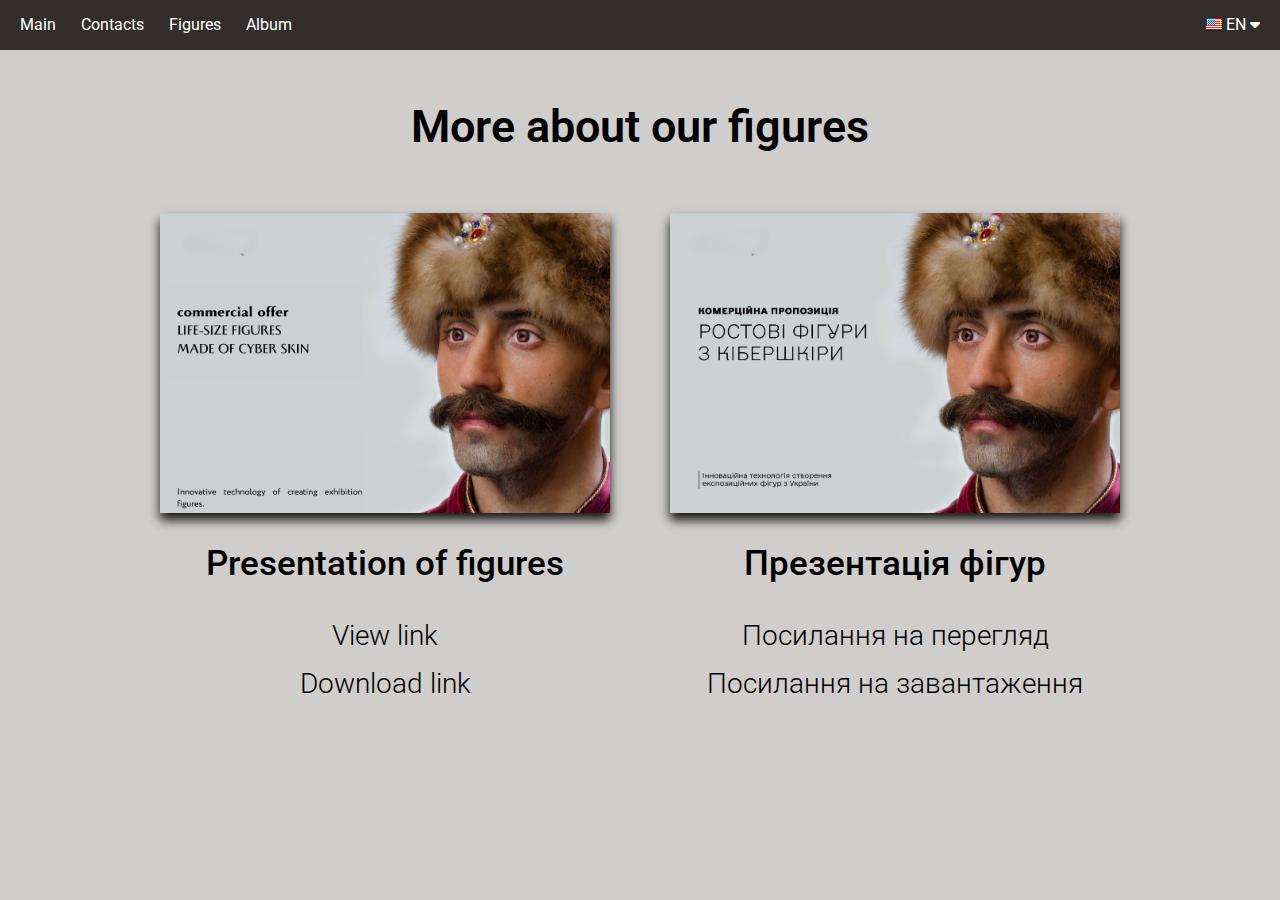
==== commit 42db4dc1: "Added page Album" ====
--- a/english_figures.html
+++ b/english_figures.html
@@ -18,7 +18,7 @@
                     <li class="nav-item"><a href="english_index.html" class="nav-link">Main</a></li>
                     <li class="nav-item"><a href="#!" class="nav-link">Contacts</a></li>
                     <li class="nav-item"><a href="#!" class="nav-link">Figures</a></li>
-                    <li class="nav-item"><a href="#!" class="nav-link">Albums</a></li>
+                    <li class="nav-item"><a href="gallery_eng.html" class="nav-link">Album</a></li>
                     </ul>
                 </nav>
             </div>
@@ -30,7 +30,7 @@
                 </button>
                 <div class="dropdown-content" id="myDropdown">
                     <a href="#"><img src="img/flag-usa-icon.png" alt=""> EN</a>
-                    <a href="#"><img src="img/flag-ukraine-icon.png" alt=""> UA</a>
+                    <a href="ukr_figures.html"><img src="img/flag-ukraine-icon.png" alt=""> UA</a>
                     <a href="russian_figures.html"><img src="img/flag-russia-icon.png" alt=""> RU</a>
                 </div>
             </div> 
@@ -43,7 +43,7 @@
         <div class="pdf-links">
             <div class="pdf-link">
                 <div class="pdf-link-img"> 
-                    <img src="img/Снимок экрана 2024-03-17 в 23.23.25.png" alt="">
+                    <img src="img/Снимок экрана 2024-03-18 в 00.13.34.png" alt="">
                 </div>
                 <div class="pdf-link-content">
                     <h1>Presentation of figures</h1>
@@ -60,16 +60,16 @@
 
             <div class="pdf-link">
                 <div class="pdf-link-img"> 
-                    <img src="img/Снимок экрана 2024-03-18 в 00.13.34.png" alt="">
+                    <img src="img/Снимок экрана 2024-03-17 в 23.23.25.png" alt="">
                 </div>
                 <div class="pdf-link-content">
-                    <h1>Презентация фигур</h1>
+                    <h1>Презентація фігур</h1>
                     <ul>
                         <li>
-                            <a href="files/lifesizefigures.pdf">Ссылка на просмотр</a>
+                            <a href="files/lifesizefigures.pdf">Посилання на перегляд</a>
                         </li>
                         <li class="padding_low">
-                            <a href="files/lifesizefigures.pdf" download>Ссылка на скачивание</a>
+                            <a href="files/lifesizefigures.pdf" download>Посилання на завантаження</a>
                         </li>
                     </ul>
                 </div>
--- a/css/main.css
+++ b/css/main.css
@@ -1,69 +1,70 @@
 @import "./reset.css";
-@import url('https://fonts.googleapis.com/css2?family=Roboto:ital,wght@0,100;0,300;0,400;0,500;0,700;0,900;1,100;1,300;1,400;1,500;1,700;1,900&display=swap');
+@import url("https://fonts.googleapis.com/css2?family=Roboto:ital,wght@0,100;0,300;0,400;0,500;0,700;0,900;1,100;1,300;1,400;1,500;1,700;1,900&display=swap");
+@import url("https://fonts.googleapis.com/css2?family=Baskervville:ital@0;1&display=swap");
 
 body {
   font-family: "Roboto", sans-serif;
   font-weight: 400;
-  background-color: #D0CECC;
+  background-color: #d0cecc;
 }
 
 .header {
-    background-color: #332E2B;
-    color: white;
-    padding: 15px 20px;
-    height: 50px;
-    top: 0;
-    left: 0;
-    right: 0;
-    position: fixed;
-    z-index: 15;
-  }
-  
-  .container {
-    display: flex;
-    justify-content: space-between;
-  }
-  
-
-
-  .nav-list {
-    list-style: none;
-    padding: 0;
-    margin: 0;
-    display: flex;
-    column-gap: 25px;
-  }
-  
-  .nav-link {
-    text-decoration: none;
-    color: white;
-    transition: color 0.3s;
-  }
-
-  .nav-link:hover {
-    color: #9b9b9b;
-  }
-
-  .dropdown {
-    float: left;
-    overflow: hidden;
-}
-
-.dropdown img{
+  background-color: #332e2b;
+  color: white;
+  padding: 15px 20px;
+  height: 50px;
+  top: 0;
+  left: 0;
+  right: 0;
+  position: fixed;
+  z-index: 15;
+}
+
+.container {
+  display: flex;
+  justify-content: space-between;
+  max-width: 1440px;
+  margin: 0 auto;
+}
+
+.nav-list {
+  list-style: none;
+  padding: 0;
+  margin: 0;
+  display: flex;
+  column-gap: 25px;
+}
+
+.nav-link {
+  text-decoration: none;
+  color: white;
+  transition: color 0.3s;
+}
+
+.nav-link:hover {
+  color: #9b9b9b;
+}
+
+.dropdown {
+  float: left;
+  overflow: hidden;
+}
+
+.dropdown img {
   padding-top: 1px;
 }
 
 .dropdown .dropbtn {
-    cursor: pointer;
-    font-size: 16px;    
-    border: none;
-    outline: none;
-    color: white;
-    /* padding: 14px 16px; */
-    background-color: inherit;
-    font-family: inherit;
-    margin: 0;
-    transition: color 0.3s;
+  cursor: pointer;
+  font-size: 16px;
+  border: none;
+  outline: none;
+  color: white;
+  /* padding: 14px 16px; */
+  background-color: inherit;
+  font-family: inherit;
+  margin: 0;
+  transition: color 0.3s;
 }
 
 .dropbtn:hover {
@@ -71,21 +72,21 @@
 }
 
 .dropdown-content {
-    display: none;
-    position: absolute;
-    background-color: #f9f9f9;
-    min-width: 40px;
-    z-index: 1;
+  display: none;
+  position: absolute;
+  background-color: #f9f9f9;
+  min-width: 40px;
+  z-index: 1;
 }
 
 .dropdown-content a {
-    float: none;
-    color: black;
-    padding: 5px 5px;
-    text-decoration: none;
-    display: flex;
-    text-align: left;
-    border: 0.3px solid;
+  float: none;
+  color: black;
+  padding: 5px 5px;
+  text-decoration: none;
+  display: flex;
+  text-align: left;
+  border: 0.3px solid;
 }
 
 .dropdown-content a img {
@@ -94,18 +95,17 @@
 }
 
 .dropdown-content a:hover {
-    background-color: #4A4A4A;
-    color: #fff;
+  background-color: #4a4a4a;
+  color: #fff;
 }
 
 .show {
-    display: block;
-}
-
-
+  display: block;
+}
 
 .intro {
   max-height: 100%;
+  overflow: hidden;
   position: relative;
   padding-top: 45px;
   background-color: black;
@@ -125,7 +125,6 @@
   left: 0;
 }
 
-
 .intro__content {
   display: flex;
   align-items: center;
@@ -139,6 +138,7 @@
 }
 
 .intro__title {
+  font-family: "Baskervville", serif;
   margin: 0;
   font-size: 55px;
   color: #fff;
@@ -155,15 +155,12 @@
   padding-top: 20px;
 }
 
-
-
-
 .wrapper {
   padding-top: 100px;
   display: flex;
   justify-content: center;
   margin: 0 auto;
-  background-color: #D0CECC;
+  background-color: #d0cecc;
 }
 
 .img-wrap-hid {
@@ -178,6 +175,7 @@
   width: 500px;
   height: 600px;
   box-shadow: 0px 7px 10px 0px rgba(0, 0, 0, 0.9);
+  object-fit: cover;
 }
 
 .content {
@@ -199,41 +197,38 @@
 }
 
 .head-text {
+  font-family: "Baskervville", serif;
   font-size: 60px;
   font-weight: 700;
 }
 
-
-
-
-
 .new-wrapper-1 {
   padding-top: 100px;
   display: flex;
   justify-content: center;
   margin: 0 auto;
-  background-color: #D0CECC;
+  background-color: #d0cecc;
 }
 
 .new-wrapper {
   display: flex;
   justify-content: center;
   margin: 0 auto;
-  background-color: #D0CECC;
+  background-color: #d0cecc;
 }
 
 .new-wrapper-3 {
   display: flex;
   justify-content: center;
   margin: 0 auto;
-  background-color: #D0CECC;
+  background-color: #d0cecc;
 }
 
 .grey-wrapper {
   display: flex;
   justify-content: center;
   margin: 0 auto;
-  background-color: #4A4A4A;
+  background-color: #4a4a4a;
   max-width: 1220px;
   padding-right: 50px;
 }
@@ -257,9 +252,11 @@
 .woman {
   width: 610px;
   height: 400px;
+  object-fit: cover;
 }
 
 .museum-head-text {
+  font-family: "Baskervville", serif;
   font-size: 45px;
   font-weight: 700;
   text-align: center;
@@ -272,7 +269,7 @@
   color: #fff;
 }
 
-.grey-content p{
+.grey-content p {
   padding-top: 20px;
   font-size: 21.85px;
   text-align: justify;
@@ -284,14 +281,14 @@
   display: flex;
   justify-content: center;
   margin: 0 auto;
-  background-color: #D0CECC;
+  background-color: #d0cecc;
 }
 
 .man-grey-wrapper {
   display: flex;
   justify-content: center;
   margin: 0 auto;
-  background-color: #4A4A4A;
+  background-color: #4a4a4a;
   max-width: 1220px;
   padding-left: 50px;
 }
@@ -314,7 +311,7 @@
   color: #fff;
 }
 
-.man2-grey-content p{
+.man2-grey-content p {
   padding-top: 30px;
   font-size: 21.85px;
   text-align: justify;
@@ -322,7 +319,7 @@
   line-height: 1.4;
 }
 
-.man-grey-content p{
+.man-grey-content p {
   padding-top: 30px;
   font-size: 21.85px;
   text-align: justify;
@@ -333,6 +330,7 @@
 .man {
   width: 610px;
   height: 400px;
+  object-fit: cover;
 }
 
 .third-grey-wrapper {
@@ -340,7 +338,7 @@
   display: flex;
   justify-content: center;
   margin: 0 auto;
-  background-color: #D0CECC;
+  background-color: #d0cecc;
 }
 
 .first-man-text {
@@ -358,12 +356,13 @@
 .singer-img {
   width: 100%;
   height: auto;
+  object-fit: cover;
 }
 
 .title {
   position: absolute;
-  top: 70px;
-  left: 70px;
+  bottom: 40px;
+  left: 30px;
   max-width: 700px;
   color: #fff;
   font-weight: 400;
@@ -371,7 +370,6 @@
   text-align: justify;
   line-height: 1.4;
 }
-
 
 .figures-content {
   padding-right: 30px;
@@ -401,11 +399,9 @@
   display: none;
 }
 
-
-
 .grey-back {
   max-width: 1220px;
-  background-color: #4A4A4A;
+  background-color: #4a4a4a;
 }
 
 .grey-back-content {
@@ -415,7 +411,7 @@
   color: #fff;
   padding-top: 40px;
   padding-left: 70px;
-  padding-right: 70px; 
+  padding-right: 70px;
 }
 
 .grey-back-content p {
@@ -450,18 +446,12 @@
   margin: auto;
   top: 355px;
   left: 0;
-  background-color: rgb(170, 76, 76);
+  background-color: rgba(170, 76, 76, 0.4);
   opacity: 0.7;
   width: 1220px;
   height: 150px;
   z-index: 1;
 }
-
-
-
-
-
-
 
 /*-----------------------------------FIGURES-------------------------------------*/
 
@@ -521,15 +511,15 @@
   border: black 3px solid;
 }
 
-
 /*-----------------Footer------------------*/
 
 .footer {
-  background-color: #332E2B;
+  background-color: #332e2b;
   color: white;
 }
 
-.footer h1{
+.footer h1 {
+  font-family: "Baskervville", serif;
   text-align: center;
   font-size: 40px;
   font-weight: 500;
@@ -538,8 +528,7 @@
 
 .footer-content {
   padding: 30px 0px;
-  /* display: grid;
-  align-items: center; */
+  padding-left: 20px;
   margin: 0px auto;
   width: 330px;
   font-size: 20px;
@@ -555,7 +544,6 @@
   text-decoration: none;
 }
 
-
 .icons {
   padding-top: 30px;
   display: flex;
@@ -565,4 +553,79 @@
 .icons img {
   width: 40px;
   height: 40px;
+}
+
+
+
+
+
+
+
+
+
+/*------------------------GALLERY--------------------------*/
+
+.gallery-container .gal-img-container{
+  padding-top: 85px;
+  padding-bottom: 40px;
+  display: flex;
+  justify-content: center;
+  align-items: center;
+  flex-wrap: wrap;
+  gap: 40px;
+}
+
+.gallery-container .gal-img-container .img-gallery {
+  width: 520px;
+  height: 330px;
+  overflow: hidden;
+}
+
+.gallery-container .gal-img-container .img-gallery img {
+  width: 100%;
+  height: 100%;
+  object-fit: cover;
+  cursor: pointer;
+  transition: 0.5s;
+}
+
+.gallery-container .gal-img-container .img-gallery:hover img {
+  transform: scale(1.1);
+}
+
+.gallery-container .pop-up {
+  position: fixed;
+  top: 0;
+  left: 0;
+  width: 100%;
+  height: 100%;
+  background: rgba(0, 0, 0, 0.8);
+  display: none;
+   
+}
+
+.gallery-container .pop-up img {
+  position: absolute;
+  top: 50%;
+  left: 50%;
+  transform: translate(-50%, -50%);
+  width: 900px;
+  height: 600px;
+  z-index: 2;
+}
+
+.gallery-container .pop-up span {
+  position: fixed;
+  top: 65px;
+  right: 20px;
+  width: 40px;
+  height: 40px;
+  background: #ffffff;
+  font-size: 50px;
+  font-weight: 500;
+  text-align: center;
+  line-height: 40px;
+  border-radius: 50%;
+  cursor: pointer;
+  z-index: 20;
 }--- a/css/media.css
+++ b/css/media.css
@@ -178,13 +178,13 @@
       /*------------------SINGER----------------------*/
     .title {
         position: absolute;
-        top: 60px;
-        left: 60px;
+        bottom: 40px;
+        left: 30px;
         max-width: 600px;
         color: #fff;
-        font-weight: 400;
+        font-weight: 500;
         font-size: 27px;
-        text-align: justify;
+        text-align: left;
         line-height: 1.4;
     }
 
@@ -325,13 +325,13 @@
 /*------------------SINGER----------------------*/
     .title {
         position: absolute;
-        top: 70px;
-        left: 70px;
+        bottom: 40px;
+        left: 40px;
         max-width: 500px;
         color: #fff;
-        font-weight: 400;
+        font-weight: 500;
         font-size: 25px;
-        text-align: justify;
+        text-align: left;
         line-height: 1.4;
     }
 
@@ -507,13 +507,13 @@
       /*------------------SINGER----------------------*/
     .title {
         position: absolute;
-        top: 50px;
-        left: 50px;
+        bottom: 40px;
+        left: 30px;
         max-width: 400px;
         color: #fff;
-        font-weight: 450;
+        font-weight: 500;
         font-size: 24px;
-        text-align: justify;
+        text-align: left;
         line-height: 1.4;
     }
 
@@ -629,6 +629,39 @@
       font-size: 23px;
       border-radius: 5px;
     }
+
+
+
+
+
+
+
+    /*------------------------GALLERY--------------------------*/
+
+    .gallery-container .pop-up img {
+      position: absolute;
+      top: 50%;
+      left: 50%;
+      transform: translate(-50%, -50%);
+      width: 800px;
+      height: 550px;
+    }
+
+    .gallery-container .pop-up span {
+      position: fixed;
+      top: 65px;
+      right: 20px;
+      width: 35px;
+      height: 35px;
+      background: #ffffff;
+      font-size: 45px;
+      font-weight: 500;
+      text-align: center;
+      line-height: 35px;
+      border-radius: 50%;
+      cursor: pointer;
+      z-index: 20;
+    }
 }
 
 @media (max-width: 800px){
@@ -778,13 +811,13 @@
     /*------------------SINGER----------------------*/
     .title {
         position: absolute;
-        top: 40px;
-        left: 40px;
-        max-width: 310px;
+        bottom: 40px;
+        left: 30px;
+        max-width: 450px;
         color: #fff;
         font-weight: 500;
         font-size: 21px;
-        text-align: justify;
+        text-align: left;
         line-height: 1.3;
     }
 
@@ -942,6 +975,39 @@
     font-size: 28px;
     border-radius: 5px;
   }
+
+
+
+
+
+
+
+  /*------------------------GALLERY--------------------------*/
+
+  .gallery-container .pop-up img {
+    position: absolute;
+    top: 50%;
+    left: 50%;
+    transform: translate(-50%, -50%);
+    width: 630px;
+    height: 470px;
+  }
+
+  .gallery-container .pop-up span {
+    position: fixed;
+    top: 60px;
+    right: 20px;
+    width: 35px;
+    height: 35px;
+    background: #ffffff;
+    font-size: 45px;
+    font-weight: 500;
+    text-align: center;
+    line-height: 35px;
+    border-radius: 50%;
+    cursor: pointer;
+    z-index: 20;
+  }
 }
 
 @media (max-width: 770px) {
@@ -1220,13 +1286,13 @@
       /*------------------SINGER----------------------*/
     .title {
         position: absolute;
-        top: 30px;
+        bottom: 30px;
         left: 30px;
-        max-width: 260px;
+        max-width: 360px;
         color: #fff;
         font-weight: 500;
         font-size: 17px;
-        text-align: justify;
+        text-align: left;
         line-height: 1.2;
     }
 
@@ -1369,21 +1435,77 @@
     font-size: 24px;
     border-radius: 5px;
   }
+
+
+
+
+
+
+  /*------------------------GALLERY--------------------------*/
+
+  .gallery-container .pop-up img {
+    position: absolute;
+    top: 50%;
+    left: 50%;
+    transform: translate(-50%, -50%);
+    width: 570px;
+    height: 400px;
+  }
+
+  .gallery-container .pop-up span {
+    position: fixed;
+    top: 60px;
+    right: 20px;
+    width: 30px;
+    height: 30px;
+    background: #ffffff;
+    font-size: 40px;
+    font-weight: 400;
+    text-align: center;
+    line-height: 30px;
+    border-radius: 50%;
+    cursor: pointer;
+    z-index: 20;
+  }
 }
 
 @media (max-width: 570px) {
     /*------------------SINGER----------------------*/
     .title {
         position: absolute;
-        top: 30px;
-        left: 30px;
-        max-width: 200px;
+        top: 120px;
+        left: 20px;
+        max-width: 300px;
+        max-height: 150px;
         color: #fff;
         font-weight: 500;
         font-size: 15px;
         text-align: left;
         line-height: 1.2;
     }
+
+
+
+
+
+
+
+    /*------------------------GALLERY--------------------------*/
+  
+  .gallery-container .gal-img-container .img-gallery {
+    width: 420px;
+    height: 300px;
+    overflow: hidden;
+  }  
+
+  .gallery-container .pop-up img {
+    position: absolute;
+    top: 50%;
+    left: 50%;
+    transform: translate(-50%, -50%);
+    width: 470px;
+    height: 320px;
+  }
 }
 
 
@@ -1488,18 +1610,54 @@
     /*------------------SINGER----------------------*/
     .title {
         position: absolute;
-        top: 30px;
-        left: 30px;
-        max-width: 160px;
+        bottom: 10px;
+        left: 20px;
+        max-width: 260px;
         color: #fff;
         font-weight: 500;
         font-size: 13px;
         text-align: left;
         line-height: 1.1;
     }
-}
+
+
+
+
+
+
+    /*------------------------GALLERY--------------------------*/
+  
+  .gallery-container .gal-img-container .img-gallery {
+    width: 360px;
+    height: 200px;
+    overflow: hidden;
+  }  
+
+  .gallery-container .pop-up img {
+    position: absolute;
+    top: 50%;
+    left: 50%;
+    transform: translate(-50%, -50%);
+    width: 360px;
+    height: 250px;
+  }
+}
+
 
 @media (max-width: 420px){
+
+  /*------------------SINGER----------------------*/
+  .title {
+    position: absolute;
+    top: 90px;
+    left: 20px;
+    max-width: 260px;
+    color: #fff;
+    font-weight: 500;
+    font-size: 12px;
+    text-align: left;
+    line-height: 1.1;
+}
   
   /*--------------------Figures.html-------------------------*/
 
@@ -1760,7 +1918,7 @@
       /*------------------SINGER----------------------*/
     .title {
         position: absolute;
-        top: 10px;
+        top: 5px;
         left: 10px;
         max-width: 150px;
         color: #fff;
@@ -1859,7 +2017,32 @@
         height: 320px;
         z-index: 1;
     }
-}
+
+
+
+
+
+
+
+
+    /*------------------------GALLERY--------------------------*/
+  
+  .gallery-container .gal-img-container .img-gallery {
+    width: 290px;
+    height: 200px;
+    overflow: hidden;
+  }  
+
+  .gallery-container .pop-up img {
+    position: absolute;
+    top: 50%;
+    left: 50%;
+    transform: translate(-50%, -50%);
+    width: 290px;
+    height: 200px;
+  }
+}
+
 
 
 
